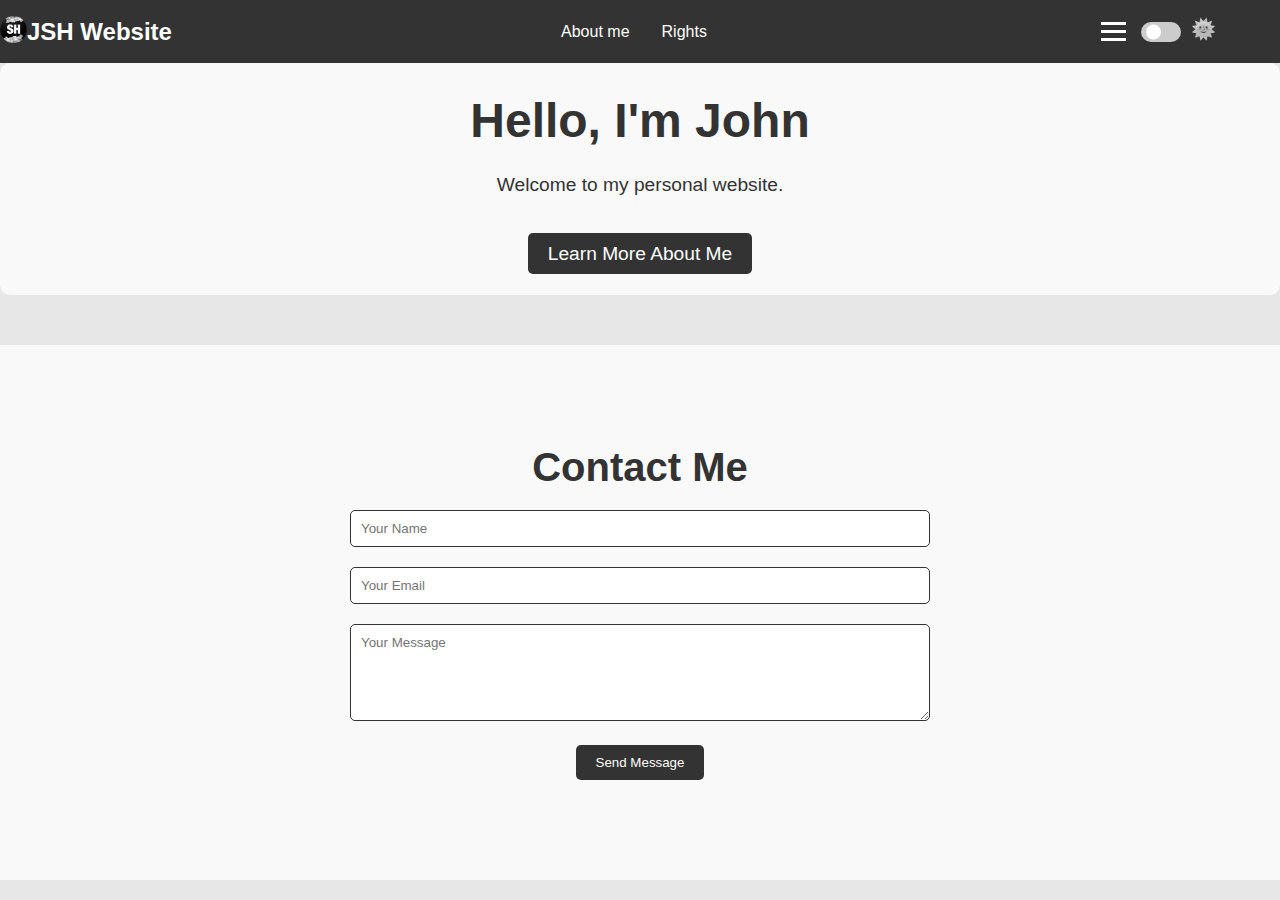
==== index.html @ a8e974fc ""Added language switcher to navigation menu in multiple HTML files and styled it in CSS. Soon i will" ====
<!DOCTYPE html>
<html lang="en">

<head>
    <meta charset="UTF-8">
    <meta http-equiv="X-UA-Compatible" content="IE=edge">
    <meta name="viewport" content="width=device-width, initial-scale=1.0">
    <title>John Shahla's Website</title>
    <link rel="stylesheet" href="styles.css">
    <link rel="icon" href="images/main.png">
</head>

<body>
    <!-- Navigation -->
    <nav class="nav">
        <div class="container">
            <a href="index.html" aria-label="Home"><img src="images/main.png" alt="" class="title-image"></a>
            <a href="index.html">
                <h1 class="logo">JSH Website</h1>
            </a>
            <ul class="nav-links">
                <li><a href="om-mig.html">About me</a></li>
                <li><a href="upphovsrätt.html">Rights</a></li>
            </ul>
            <div class="hamburger-menu">
                <span></span>
                <span></span>
                <span></span>
            </div>
            <div class="theme-switch-container">
                <label class="theme-switch">
                    <input type="checkbox" id="themeToggle">
                    <span class="slider round"></span>
                    <span class="emoji sun" aria-hidden="true">🌞</span>
                    <span class="emoji moon" aria-hidden="true">🌙</span>
                </label>
            </div>
        </div>
        <div class="hamburger-content">
            <ul class="social-links">
                <li><a href="https://twitch.tv/johnshahla00"><img src="images/Twitch.png" alt="johnshahla00"
                            class="menu-icon">Twitch</a></li>
                <li><a href="https://youtube.com/@johnshahla00"><img src="images/Youtube.png" alt="johnshahla00"
                            class="menu-icon">YouTube</a></li>
                <li><a href="https://www.instagram.com/jo1sha/"><img src="images/Instagram.png" alt="jo1sha"
                            class="menu-icon">Instagram</a></li>
            </ul>
            <!-- Language Switcher -->
            <label for="languageSwitcher" class="languageSwitcherLabel">Select Language:</label>
            <select id="languageSwitcher" class="languageSwitcher">
                <option value="en">English</option>
                <option value="sv">Svenska</option>
            </select>
        </div>
    </nav>

    <!-- Home Section -->
    <section id="home" class="home-section">
        <div class="container">
            <h2>Hello, I'm John</h2>
            <p>Welcome to my personal website.</p>
            <a href="om-mig.html" class="learn-more">Learn More About Me</a>
        </div>
    </section>

    <!-- Contact Section -->
    <section id="contact" class="contact-section">
        <div class="container">
            <h2>Contact Me</h2>
            <form action="submit_form.php" method="post">
                <input type="text" name="name" placeholder="Your Name" required>
                <input type="email" name="email" placeholder="Your Email" required>
                <textarea name="message" rows="5" placeholder="Your Message" required></textarea>
                <button type="submit">Send Message</button>
            </form>
        </div>
    </section>

    <script src="script.js"></script>
</body>

</html>
---- styles.css ----
* {
    margin: 0;
    padding: 0;
    box-sizing: border-box;
}

body {
    font-family: Arial, Helvetica, sans-serif;
    background-color: var(--background);
    color: var(--text-color);
}

:root {
    --background: #e7e7e7;
    --text-color: #000;
    --background-secondary: #f9f9f9;
    --text-color-secondary: #333;
}

[data-theme="dark"] {
    --background: #000000;
    --text-color: #fff;
    --background-secondary: #121212;
    --text-color-secondary: #fff;
}

a[href^="#"] {
    scroll-behavior: smooth;
}

/* Navbar Styles */
nav {
    background: #333;
    color: #fff;
    padding: 1rem 0;
    position: relative;
}

nav .container {
    display: flex;
    justify-content: space-between;
    align-items: center;
    width: 95%;
}

nav a {
    color: #fff;
    text-decoration: none;
}

nav .logo {
    font-size: 1.5rem;
    flex-grow: 1;
}

nav .nav-links {
    list-style: none;
    display: flex;
    margin-left: auto;
}

nav .nav-links a {
    color: #fff;
    text-decoration: none;
    padding: 0.5rem 1rem;
}

nav .nav-links a:hover {
    background: #555;
    border-radius: 5px;
    scroll-behavior: smooth;
}

.title-image {
    max-width: 27px;
    filter: grayscale(100%);
}

.hamburger-menu {
    margin-left: auto;
    cursor: pointer;
    flex-direction: column;
    gap: 5px;
    display: inline-block;
}

.hamburger-menu span {
    display: block;
    width: 25px;
    height: 3px;
    margin: 5px;
    background-color: #fff;
}

.hamburger-content {
    display: none;
    flex-direction: column;
    align-items: center;
    position: absolute;
    top: 100%;
    right: 5%;
    width: 200px;
    border-radius: 5px;
    display: none;
    background-color: var(--background);
    padding: 20px;
    gap: 5px;
    outline: 5px solid #555;
    border-color: var(--background-secondary);
}

.hamburger-content ul li a {
    color: var(--text-color);
    margin: auto;
}

.menu-icon {
    filter: grayscale(100%);
    max-width: 16px;
    max-height: auto;
    margin-right: 5px;
}

.hamburger-content.show {
    display: flex;
}

.languageSwitcherLabel{
    color: var(--text-color);
}

.languageSwitcher{
    background-color: var(--background-secondary);
    color: var(--text-color-secondary);
    outline: 2px solid #555;
    border-radius: 5px;
}

.social-links {
    list-style: none;
    padding: 0;
    margin: 0;
}

.social-links a {
    color: var(--text-color);
    text-decoration: none;
    font-size: 16px;
}

.social-links a:hover {
    text-decoration: underline;
}

/* Dark theme switch */
.theme-switch-container {
    margin-left: 10px;
}

.theme-switch input {
    display: none;
}

.theme-switch .slider {
    width: 40px;
    height: 20px;
    background-color: #ccc;
    border-radius: 30px;
    position: relative;
    cursor: pointer;
    transition: 0.4s;
}

.theme-switch .slider:before {
    content: '';
    position: absolute;
    width: 15px;
    height: 15px;
    background-color: #fff;
    border-radius: 50%;
    top: 50%;
    left: 5px;
    transform: translateY(-50%);
    transition: 0.4s;
}

input:checked+.slider {
    background-color: #2196F3;
}

input:checked+.slider:before {
    transform: translate(18px, -50%);
}

/* Home Section Styling */
.home-section {
    padding: 30px 20px;
    border-radius: 10px;
    margin-bottom: 50px;
    text-align: center;
    background-color: var(--background-secondary);
    color: var(--text-color-secondary);
}

.home-section h2 {
    font-size: 3rem;
    margin-bottom: 20px;
}

.home-section p {
    font-size: 1.2rem;
    margin-bottom: 40px;
}

.learn-more {
    background-color: #333;
    color: #fff;
    padding: 10px 20px;
    border-radius: 5px;
    text-decoration: none;
    font-size: 1.2rem;
}

.learn-more:hover {
    background-color: #555;
}

/* Contact Section Styling */
.contact-section {
    padding: 100px 0;
    text-align: center;
    background-color: var(--background-secondary);
    color: var(--text-color-secondary);
}

.contact-section h2 {
    font-size: 2.5rem;
    margin-bottom: 20px;
}

.contact-section form {
    display: inline-block;
    width: 100%;
    max-width: 600px;
}

.contact-section input,
.contact-section textarea {
    font-family: Arial, Helvetica, sans-serif;
    width: calc(100% - 20px);
    padding: 10px;
    margin-bottom: 20px;
    border: 1px solid #333;
    border-radius: 5px;
}

.contact-section button {
    background-color: #333;
    color: #fff;
    padding: 10px 20px;
    border: none;
    border-radius: 5px;
    cursor: pointer;
}

.contact-section button:hover {
    background-color: #555;
}

.theme-switch {
    display: flex;
    align-items: center;
}

.emoji {
    font-size: 20px;
    filter: grayscale(100%);
    margin-left: 10px;
    margin-bottom: 5px;
    transition: filter 0.3s;
}

/* Initial state: show the sun, hide the moon */
.sun {
    display: inline;
}

.moon {
    display: none;
}

/* When the checkbox is checked (dark mode) */
input:checked~.sun {
    display: none;
    /* Hide the sun */
}

input:checked~.moon {
    display: inline;
    /* Show the moon */
}

/* Responsive styling */
@media (max-width: 768px) {
    .nav-links {
        display: none;
    }

    .hamburger-content.show {
        top: 60px;
        right: 20px;
    }

    .theme-switch-container {
        margin-right: auto;
    }

    .home-section,
    .about-section,
    .contact-section {
        padding: 50px 20px;
    }

    .contact-section form {
        width: 90%;
    }
}

/* General Section Styles */
section {
    padding: 50px 0;
}

h2 {
    font-size: 2.5rem;
    margin-bottom: 20px;
    text-align: center;
}

p,
ol {
    font-size: 1.2rem;
    line-height: 1.8;
    margin-bottom: 20px;
}

/* About Section */
.about-section img {
    display: block;
    margin: 20px auto;
    border-radius: 50%;
    max-width: 150px;
    border: 3px solid #fff;
}

.about-section p {
    text-align: center;
    margin: 20px auto;
    max-width: 800px;
}

/* Background Section */
.background-section p {
    text-align: left;
    margin-bottom: 15px;
    margin: auto;
    max-width: 800px;
}

/* Future Section */
.future-section p {
    text-align: left;
    margin-bottom: 15px;
    margin: auto;
    max-width: 800px;
}

/* Games Section */
.games-section ol {
    list-style-position: inside;
    padding-left: 0;
    text-align: left;
}

.games-section li {
    margin-bottom: 10px;
    margin: auto;
    text-align: center;
    max-width: 800px;
}

.games-section a {
    color: #3498db;
    text-decoration: none;
}

.games-section a:hover {
    text-decoration: underline;
}

/* Table of Contents */
.toc-section {
    background-color: var(--background-secondary);
    padding: 30px 20px;
    border-radius: 10px;
    margin-bottom: 50px;
}

.toc-section h2 {
    margin-bottom: 15px;
    text-align: center;
}

.toc-section ul {
    list-style: none;
    padding-left: 0;
    text-align: center;
    margin: auto;
}

.toc-section li {
    margin-bottom: 10px;
    margin: auto;
}

.toc-section a {
    color: #245180;
    font-weight: bold;
    text-decoration: none;
}

.toc-section a:hover {
    color: #3498db;
}

/* School Section */
.school-section {
    background-color: var(--background-secondary);
    text-align: center;
}

.school-section p {
    text-align: left;
    margin-bottom: 15px;
    margin: auto;
    max-width: 800px;
}

.school-section img {
    margin-top: 20px;
}

.school-section address {
    margin-top: 15px;
    font-style: normal;
}

.hamburger-content ul {
    list-style: none;
    padding-left: 0;
}

.hamburger-content a {
    display: block;
    color: #333;
    margin-bottom: 10px;
    text-decoration: none;
}

.hamburger-content a:hover {
    color: #3498db;
}

/* Add this to your styles.css file */
.scroll-to-top-button {
    position: fixed;
    bottom: 20px;
    right: 20px;
    background-color: #333;
    color: #fff;
    padding: 10px 20px;
    border: none;
    border-radius: 5px;
    cursor: pointer;
    display: none;
    /* hide the button by default */
}

.scroll-to-top-button:hover {
    background-color: #444;
}

/* Light Theme */
body.light {
    background-color: var(--background);
    color: var(--text-color-secondary);
}

.navbar.light,
.toc-section.light,
.about-section.light,
.background-section.light,
.future-section.light,
.games-section.light,
.school-section.light {
    background-color: var(--background-secondary);
    color: var(--text-color-secondary);
}

/* Dark Theme */
body.dark {
    background-color: var(--background);
    color: var(--text-color-secondary);
}

.navbar.dark,
.toc-section.dark,
.about-section.dark,
.background-section.dark,
.future-section.dark,
.games-section.dark,
.school-section.dark {
    background-color: var(--background-secondary);
    color: var(--text-color-secondary);
}

.slide-menu {
    position: fixed;
    left: -250px;
    top: 0;
    width: 250px;
    height: 100%;
    background-color: var(--background-secondary);
    transition: left 0.3s ease-in-out;
    padding: 1rem;
    box-sizing: border-box;
}

.menu-open .slide-menu {
    left: 0;
}

.slide-menu h2 {
    color: var(--text-secondary);
}

.slide-menu ul {
    list-style-type: none;
    padding: 0;
}

.slide-menu ul li {
    margin-bottom: 1rem;
}

.slide-menu ul li a {
    color: var(--text-secondary);
    text-decoration: none;
}

.menu-toggle {
    position: fixed;
    top: 1rem;
    left: 1rem;
    background-color: var(--background-secondary);
    color: var(--background-secondary);
    padding: 0.5rem 1rem;
    cursor: pointer;
}

.content {
    margin-left: 2rem;
    margin-right: 2rem;
    padding-top: 3rem;
}

.title-slide,
.disclamer-slide,
.question-slide {
    background-color: var(--background-secondary);
    border-radius: 10px;
    padding: 2rem;
    margin-bottom: 2rem;
    box-shadow: 0 4px 6px rgba(0, 0, 0, 0.1);
}

.title-slide h2 {
    color: var(--text-color-secondary);
    margin-top: 0;
}

.question-slide h3 {
    color: var(--text-color-secondary);
    margin-top: 0;
}

.question-slide ul {
    padding-left: 1.5rem;
}

.question-slide li {
    margin-bottom: 0.5rem;
}
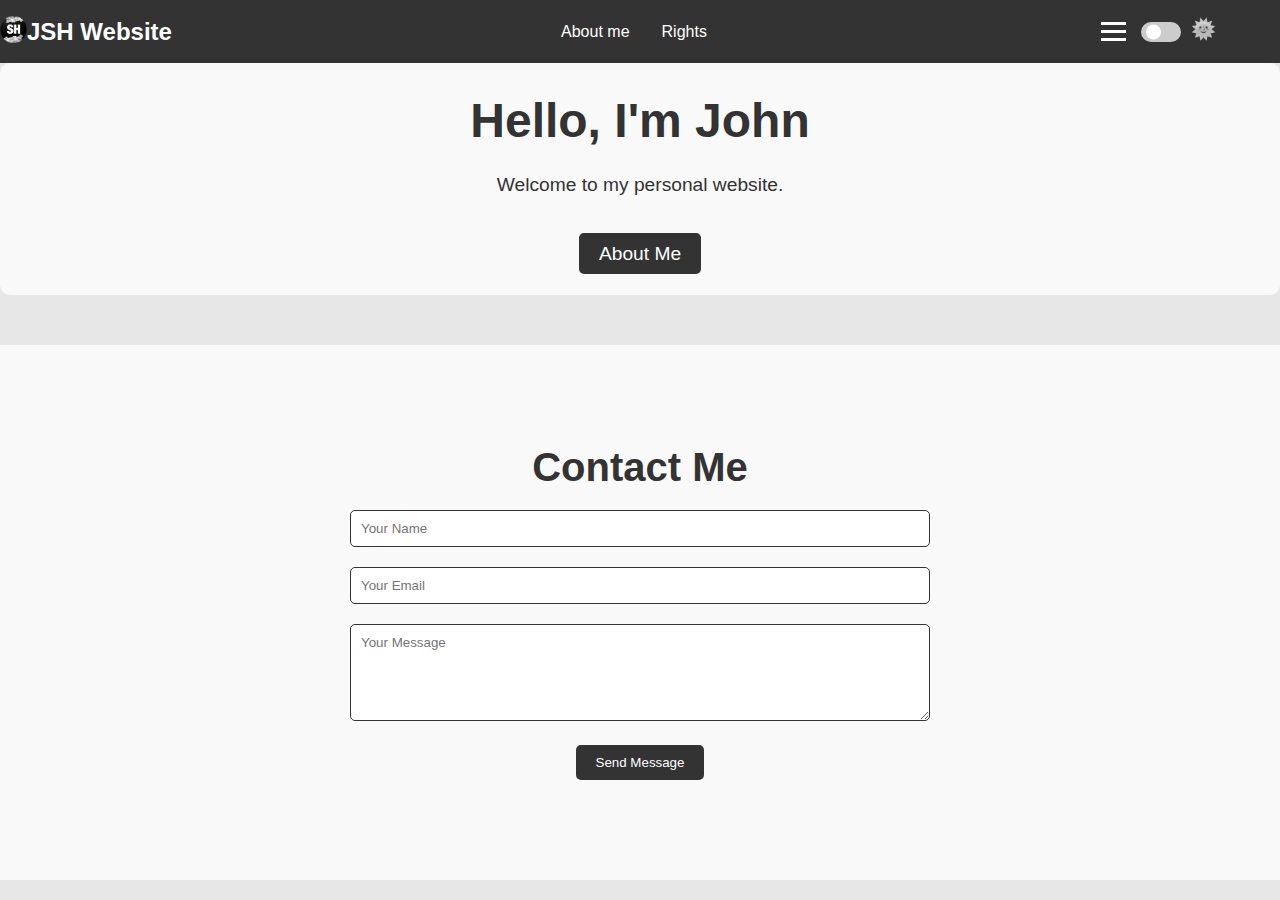
==== commit acc5b98c: ""Updated index.html, script.js, and styles.css files with various changes, including added IDs for t" ====
--- a/index.html
+++ b/index.html
@@ -57,21 +57,21 @@
     <!-- Home Section -->
     <section id="home" class="home-section">
         <div class="container">
-            <h2>Hello, I'm John</h2>
-            <p>Welcome to my personal website.</p>
-            <a href="om-mig.html" class="learn-more">Learn More About Me</a>
+            <h2 id="home-title">Hello, I'm John</h2> <!-- Added ID for translation -->
+            <p id="home-description">Welcome to my personal website.</p> <!-- Added ID for translation -->
+            <a href="om-mig.html" class="learn-more" id="learn-more">About Me</a>
         </div>
     </section>
 
     <!-- Contact Section -->
     <section id="contact" class="contact-section">
         <div class="container">
-            <h2>Contact Me</h2>
+            <h2 id="contact-title">Contact Me</h2> <!-- Added ID for translation -->
             <form action="submit_form.php" method="post">
                 <input type="text" name="name" placeholder="Your Name" required>
                 <input type="email" name="email" placeholder="Your Email" required>
                 <textarea name="message" rows="5" placeholder="Your Message" required></textarea>
-                <button type="submit">Send Message</button>
+                <button type="submit" id="send-message">Send Message</button>
             </form>
         </div>
     </section>
--- a/styles.css
+++ b/styles.css
@@ -28,7 +28,6 @@
     scroll-behavior: smooth;
 }
 
-/* Navbar Styles */
 nav {
     background: #333;
     color: #fff;
@@ -152,7 +151,6 @@
     text-decoration: underline;
 }
 
-/* Dark theme switch */
 .theme-switch-container {
     margin-left: 10px;
 }
@@ -192,7 +190,6 @@
     transform: translate(18px, -50%);
 }
 
-/* Home Section Styling */
 .home-section {
     padding: 30px 20px;
     border-radius: 10px;
@@ -225,7 +222,6 @@
     background-color: #555;
 }
 
-/* Contact Section Styling */
 .contact-section {
     padding: 100px 0;
     text-align: center;
@@ -280,7 +276,6 @@
     transition: filter 0.3s;
 }
 
-/* Initial state: show the sun, hide the moon */
 .sun {
     display: inline;
 }
@@ -289,18 +284,14 @@
     display: none;
 }
 
-/* When the checkbox is checked (dark mode) */
 input:checked~.sun {
     display: none;
-    /* Hide the sun */
 }
 
 input:checked~.moon {
     display: inline;
-    /* Show the moon */
-}
-
-/* Responsive styling */
+}
+
 @media (max-width: 768px) {
     .nav-links {
         display: none;
@@ -326,7 +317,6 @@
     }
 }
 
-/* General Section Styles */
 section {
     padding: 50px 0;
 }
@@ -344,7 +334,6 @@
     margin-bottom: 20px;
 }
 
-/* About Section */
 .about-section img {
     display: block;
     margin: 20px auto;
@@ -359,7 +348,6 @@
     max-width: 800px;
 }
 
-/* Background Section */
 .background-section p {
     text-align: left;
     margin-bottom: 15px;
@@ -367,7 +355,6 @@
     max-width: 800px;
 }
 
-/* Future Section */
 .future-section p {
     text-align: left;
     margin-bottom: 15px;
@@ -375,7 +362,6 @@
     max-width: 800px;
 }
 
-/* Games Section */
 .games-section ol {
     list-style-position: inside;
     padding-left: 0;
@@ -398,7 +384,6 @@
     text-decoration: underline;
 }
 
-/* Table of Contents */
 .toc-section {
     background-color: var(--background-secondary);
     padding: 30px 20px;
@@ -433,7 +418,6 @@
     color: #3498db;
 }
 
-/* School Section */
 .school-section {
     background-color: var(--background-secondary);
     text-align: center;
@@ -471,7 +455,6 @@
     color: #3498db;
 }
 
-/* Add this to your styles.css file */
 .scroll-to-top-button {
     position: fixed;
     bottom: 20px;
@@ -483,14 +466,12 @@
     border-radius: 5px;
     cursor: pointer;
     display: none;
-    /* hide the button by default */
 }
 
 .scroll-to-top-button:hover {
     background-color: #444;
 }
 
-/* Light Theme */
 body.light {
     background-color: var(--background);
     color: var(--text-color-secondary);
@@ -507,7 +488,6 @@
     color: var(--text-color-secondary);
 }
 
-/* Dark Theme */
 body.dark {
     background-color: var(--background);
     color: var(--text-color-secondary);
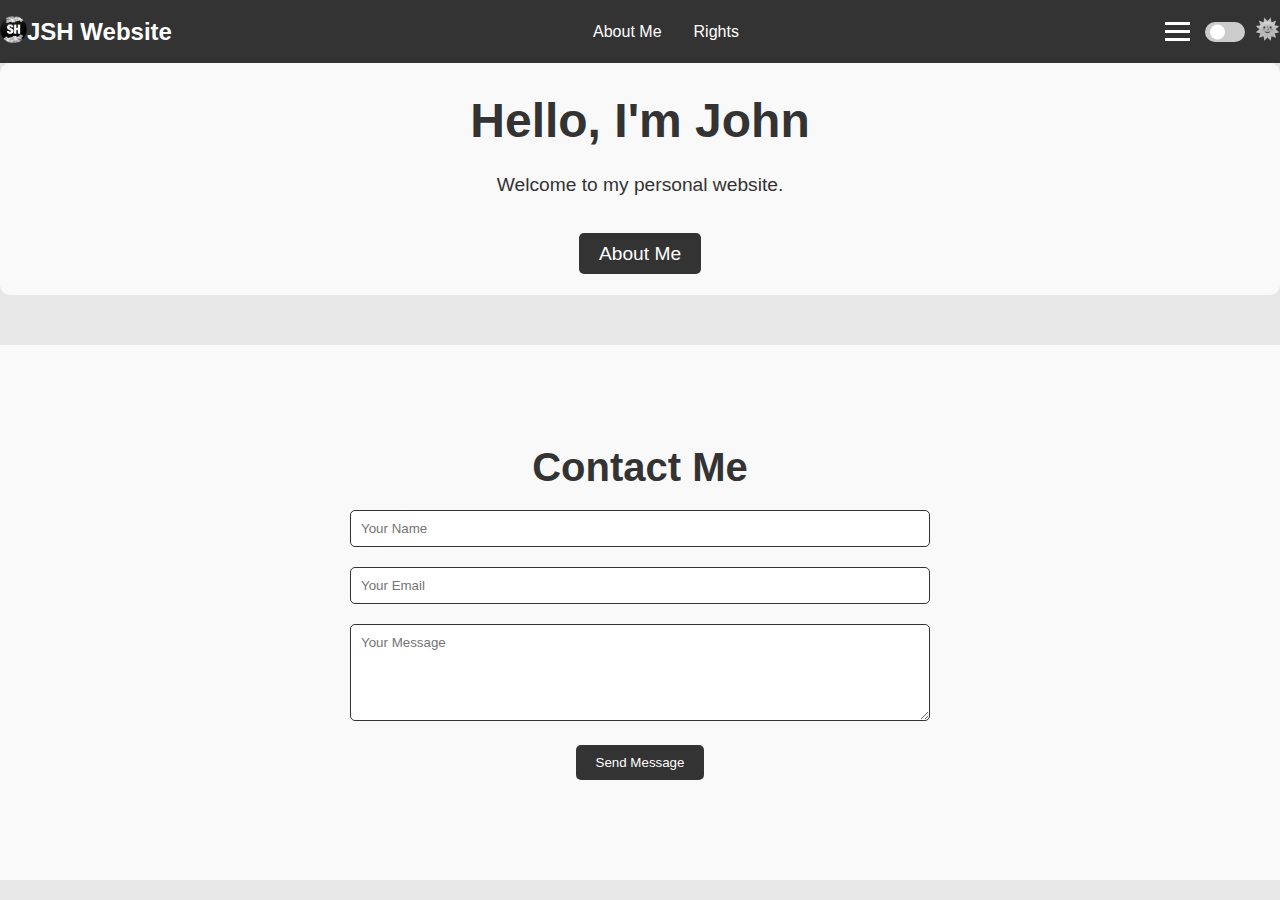
==== commit c7404171: ""Updated HTML files (index, om-mig, tim-berners-lee, webbens-historia) with minor changes to navigat" ====
--- a/index.html
+++ b/index.html
@@ -16,11 +16,11 @@
         <div class="container">
             <a href="index.html" aria-label="Home"><img src="images/main.png" alt="" class="title-image"></a>
             <a href="index.html">
-                <h1 class="logo">JSH Website</h1>
+                <h1 class="logo" id="logo">JSH Website</h1>
             </a>
             <ul class="nav-links">
-                <li><a href="om-mig.html">About me</a></li>
-                <li><a href="upphovsrätt.html">Rights</a></li>
+                <li><a href="om-mig.html" id="about-site">About me</a></li>
+                <li><a href="upphovsrätt.html" id="rights-site">Rights</a></li>
             </ul>
             <div class="hamburger-menu">
                 <span></span>
@@ -44,6 +44,7 @@
                             class="menu-icon">YouTube</a></li>
                 <li><a href="https://www.instagram.com/jo1sha/"><img src="images/Instagram.png" alt="jo1sha"
                             class="menu-icon">Instagram</a></li>
+                <li><a href="tim-berners-lee.html">Tim Berners-Lee</a></li>
             </ul>
             <!-- Language Switcher -->
             <label for="languageSwitcher" class="languageSwitcherLabel">Select Language:</label>
--- a/styles.css
+++ b/styles.css
@@ -28,6 +28,10 @@
     scroll-behavior: smooth;
 }
 
+header {
+    text-align: center;
+}
+
 nav {
     background: #333;
     color: #fff;
@@ -39,7 +43,7 @@
     display: flex;
     justify-content: space-between;
     align-items: center;
-    width: 95%;
+    width: 100%;
 }
 
 nav a {
@@ -64,7 +68,7 @@
     padding: 0.5rem 1rem;
 }
 
-nav .nav-links a:hover {
+nav a:hover {
     background: #555;
     border-radius: 5px;
     scroll-behavior: smooth;
@@ -124,11 +128,11 @@
     display: flex;
 }
 
-.languageSwitcherLabel{
+.languageSwitcherLabel {
     color: var(--text-color);
 }
 
-.languageSwitcher{
+.languageSwitcher {
     background-color: var(--background-secondary);
     color: var(--text-color-secondary);
     outline: 2px solid #555;
@@ -190,6 +194,10 @@
     transform: translate(18px, -50%);
 }
 
+.container h2 {
+    text-align: center;
+}
+
 .home-section {
     padding: 30px 20px;
     border-radius: 10px;
@@ -292,41 +300,9 @@
     display: inline;
 }
 
-@media (max-width: 768px) {
-    .nav-links {
-        display: none;
-    }
-
-    .hamburger-content.show {
-        top: 60px;
-        right: 20px;
-    }
-
-    .theme-switch-container {
-        margin-right: auto;
-    }
-
-    .home-section,
-    .about-section,
-    .contact-section {
-        padding: 50px 20px;
-    }
-
-    .contact-section form {
-        width: 90%;
-    }
-}
-
 section {
     padding: 50px 0;
 }
-
-h2 {
-    font-size: 2.5rem;
-    margin-bottom: 20px;
-    text-align: center;
-}
-
 p,
 ol {
     font-size: 1.2rem;
@@ -483,7 +459,8 @@
 .background-section.light,
 .future-section.light,
 .games-section.light,
-.school-section.light {
+.school-section.light,
+.tim.light {
     background-color: var(--background-secondary);
     color: var(--text-color-secondary);
 }
@@ -499,7 +476,8 @@
 .background-section.dark,
 .future-section.dark,
 .games-section.dark,
-.school-section.dark {
+.school-section.dark,
+.tim.dark {
     background-color: var(--background-secondary);
     color: var(--text-color-secondary);
 }
@@ -543,7 +521,7 @@
     top: 1rem;
     left: 1rem;
     background-color: var(--background-secondary);
-    color: var(--background-secondary);
+    color: var(--text-color-secondary);
     padding: 0.5rem 1rem;
     cursor: pointer;
 }
@@ -580,4 +558,102 @@
 
 .question-slide li {
     margin-bottom: 0.5rem;
+}
+
+.tim {
+    background-color: var(--background-secondary);
+    color: var(--text-color-secondary);
+    font-family: Arial, Helvetica, sans-serif;
+    padding: 20px;
+    max-width: 1300px;
+    margin: auto;
+    border-radius: 10px;
+    box-shadow: 0 4px 12px rgba(0, 0, 0, 0.2);
+}
+
+.tim h1 {
+    text-align: center;
+    font-size: 2.5em;
+    color: var(--text-color);
+    margin-bottom: 20px;
+    font-weight: bold;
+}
+
+.tim h2 {
+    font-size: 1.5em;
+    color: var(--text-color);
+    padding-bottom: 5px;
+    margin-top: 30px;
+    margin-bottom: 15px;
+}
+
+.tim p {
+    font-size: 1.1em;
+    line-height: 1.8em;
+    margin: 15px 0;
+    padding: 5px 0;
+}
+
+.tim .tim-image {
+    float: right;
+    border: var(--text-color-secondary) 4px solid;
+    padding: 8px;
+    margin: 0 0 15px 20px;
+    border-radius: 8px;
+    box-shadow: 0 4px 8px rgba(0, 0, 0, 0.3);
+    max-width: 300px;
+    background-color: rgba(255, 255, 255, 0.05);
+}
+
+.tim .tim-image img {
+    width: 100%;
+    border-radius: 5px;
+}
+
+.tim .tim-image a {
+    font-size: 0.85em;
+    color: #999;
+    display: block;
+    margin-top: 8px;
+    text-align: center;
+    text-decoration: none;
+}
+
+.tim .tim-image a:hover {
+    color: var(--text-color);
+    text-decoration: underline;
+}
+
+@media (max-width: 768px) {
+    .nav-links {
+        display: none;
+    }
+
+    .hamburger-content.show {
+        top: 60px;
+        right: 20px;
+    }
+
+    .theme-switch-container {
+        margin-right: auto;
+    }
+
+    .home-section,
+    .about-section,
+    .contact-section {
+        padding: 50px 20px;
+    }
+
+    .contact-section form {
+        width: 90%;
+    }
+    .tim {
+        padding: 15px;
+    }
+
+    .tim .tim-image {
+        float: none;
+        margin: 0 auto 20px auto;
+        text-align: center;
+    }
 }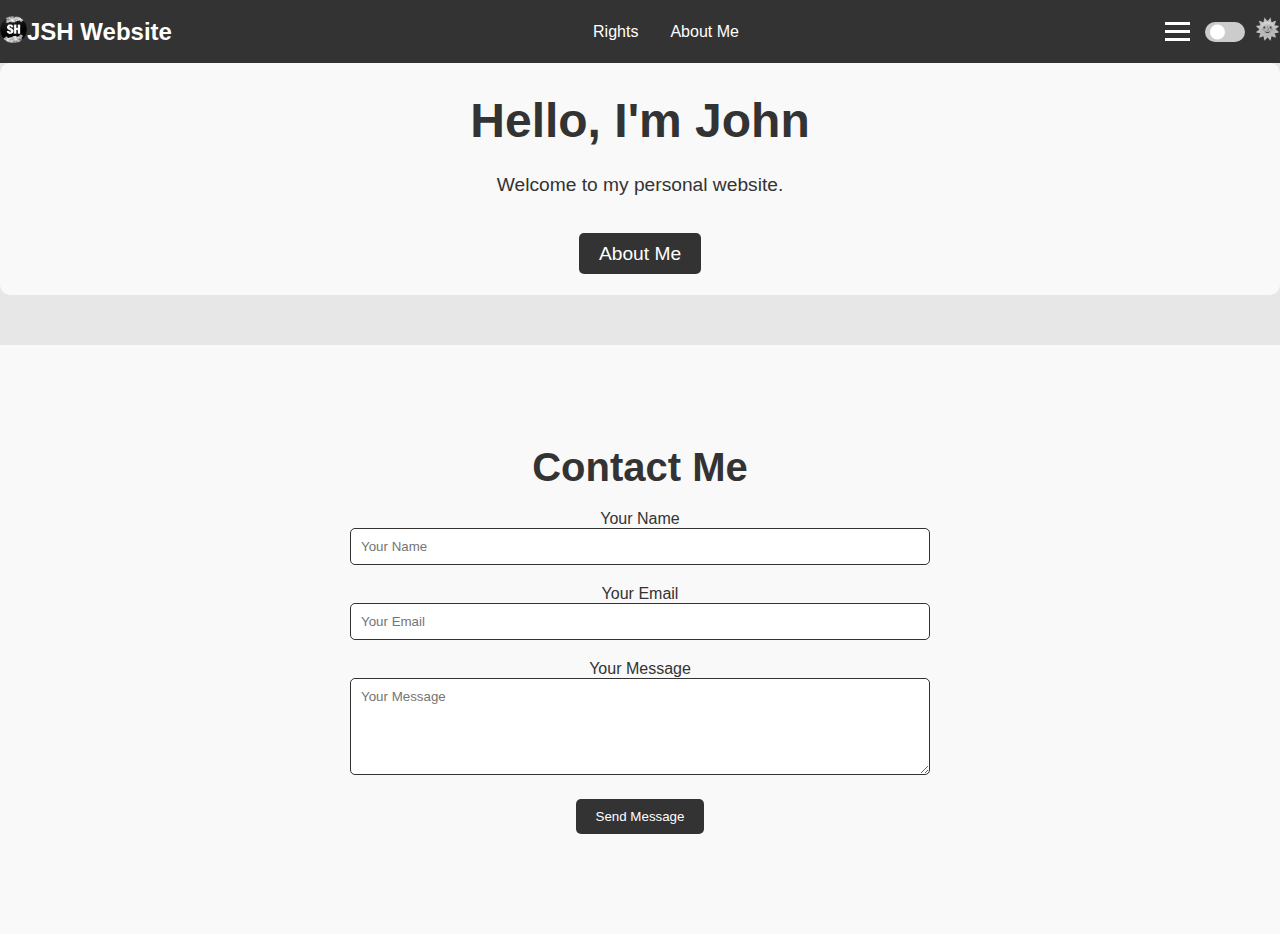
==== commit 936a22ca: "added some more translations" ====
--- a/index.html
+++ b/index.html
@@ -12,72 +12,83 @@
 
 <body>
     <!-- Navigation -->
-    <nav class="nav">
-        <div class="container">
-            <a href="index.html" aria-label="Home"><img src="images/main.png" alt="" class="title-image"></a>
-            <a href="index.html">
-                <h1 class="logo" id="logo">JSH Website</h1>
-            </a>
-            <ul class="nav-links">
-                <li><a href="om-mig.html" id="about-site">About me</a></li>
-                <li><a href="upphovsrätt.html" id="rights-site">Rights</a></li>
-            </ul>
-            <div class="hamburger-menu">
-                <span></span>
-                <span></span>
-                <span></span>
+    <header>
+        <nav class="nav">
+            <div class="container">
+                <a href="index.html" aria-label="Home"><img src="images/main.png" alt="" class="title-image"></a>
+                <a href="index.html">
+                    <h1 class="logo">JSH Website</h1>
+                </a>
+                <ul class="nav-links">
+                    <li><a href="upphovsrätt.html">Rights</a></li>
+                    <li><a href="om-mig.html">About Me</a></li>
+                </ul>
+                <div class="hamburger-menu">
+                    <span></span>
+                    <span></span>
+                    <span></span>
+                </div>
+                <div class="theme-switch-container">
+                    <label class="theme-switch">
+                        <input type="checkbox" id="themeToggle">
+                        <span class="slider round"></span>
+                        <span class="emoji sun" aria-hidden="true">🌞</span>
+                        <span class="emoji moon" aria-hidden="true">🌙</span>
+                    </label>
+                </div>
             </div>
-            <div class="theme-switch-container">
-                <label class="theme-switch">
-                    <input type="checkbox" id="themeToggle">
-                    <span class="slider round"></span>
-                    <span class="emoji sun" aria-hidden="true">🌞</span>
-                    <span class="emoji moon" aria-hidden="true">🌙</span>
-                </label>
-            </div>
-        </div>
-        <div class="hamburger-content">
-            <ul class="social-links">
-                <li><a href="https://twitch.tv/johnshahla00"><img src="images/Twitch.png" alt="johnshahla00"
-                            class="menu-icon">Twitch</a></li>
-                <li><a href="https://youtube.com/@johnshahla00"><img src="images/Youtube.png" alt="johnshahla00"
-                            class="menu-icon">YouTube</a></li>
-                <li><a href="https://www.instagram.com/jo1sha/"><img src="images/Instagram.png" alt="jo1sha"
-                            class="menu-icon">Instagram</a></li>
-                <li><a href="tim-berners-lee.html">Tim Berners-Lee</a></li>
-            </ul>
-            <!-- Language Switcher -->
-            <label for="languageSwitcher" class="languageSwitcherLabel">Select Language:</label>
-            <select id="languageSwitcher" class="languageSwitcher">
-                <option value="en">English</option>
-                <option value="sv">Svenska</option>
-            </select>
-        </div>
-    </nav>
+            <div class="hamburger-content">
+                <ul class="social-links">
+                    <li><a href="https://twitch.tv/johnshahla00"><img src="images/Twitch.png" alt="johnshahla00"
+                                class="menu-icon">Twitch</a></li>
+                    <li><a href="https://youtube.com/@johnshahla00"><img src="images/Youtube.png" alt="johnshahla00"
+                                class="menu-icon">YouTube</a></li>
+                    <li><a href="https://www.instagram.com/jo1sha/"><img src="images/Instagram.png" alt="jo1sha"
+                                class="menu-icon">Instagram</a></li>
+                    <li><a href="tim-berners-lee.html">Tim Berners-Lee</a></li>
+                    <li><a href="webbens-historia.html" id="web-history-name">Webbens Historia</a></li>
+                </ul>
+                <!-- Language Switcher -->
+                <label for="languageSwitcher" class="languageSwitcherLabel">Select Language:</label>
+                <select id="languageSwitcher" class="languageSwitcher">
+                    <option value="en">English</option>
+                    <option value="sv">Svenska</option>
+                </select>
+            </div
+        </nav>
+    </header>
 
     <!-- Home Section -->
-    <section id="home" class="home-section">
-        <div class="container">
-            <h2 id="home-title">Hello, I'm John</h2> <!-- Added ID for translation -->
-            <p id="home-description">Welcome to my personal website.</p> <!-- Added ID for translation -->
-            <a href="om-mig.html" class="learn-more" id="learn-more">About Me</a>
-        </div>
-    </section>
+    <main>
+        <section id="home" class="home-section">
+            <div class="container">
+                <h2 id="home-title">Hello, I'm John</h2>
+                <p id="home-description">Welcome to my personal website.</p>
+                <a href="om-mig.html" class="learn-more" id="learn-more">About Me</a>
+            </div>
+        </section>
 
-    <!-- Contact Section -->
-    <section id="contact" class="contact-section">
-        <div class="container">
-            <h2 id="contact-title">Contact Me</h2> <!-- Added ID for translation -->
-            <form action="submit_form.php" method="post">
-                <input type="text" name="name" placeholder="Your Name" required>
-                <input type="email" name="email" placeholder="Your Email" required>
-                <textarea name="message" rows="5" placeholder="Your Message" required></textarea>
-                <button type="submit" id="send-message">Send Message</button>
-            </form>
-        </div>
-    </section>
+        <!-- Contact Section -->
+        <section id="contact" class="contact-section">
+            <div class="container">
+                <h2 id="contact-title">Contact Me</h2>
+                <form action="submit_form.php" method="post">
+                    <label for="name">Your Name</label>
+                    <input type="text" id="name" name="name" placeholder="Your Name" required>
+                    
+                    <label for="email">Your Email</label>
+                    <input type="email" id="email" name="email" placeholder="Your Email" required>
+                    
+                    <label for="message">Your Message</label>
+                    <textarea id="message" name="message" rows="5" placeholder="Your Message" required></textarea>
+                    
+                    <button type="submit" id="send-message">Send Message</button>
+                </form>
+            </div>
+        </section>
+    </main>
 
     <script src="script.js"></script>
 </body>
 
-</html>+</html>
